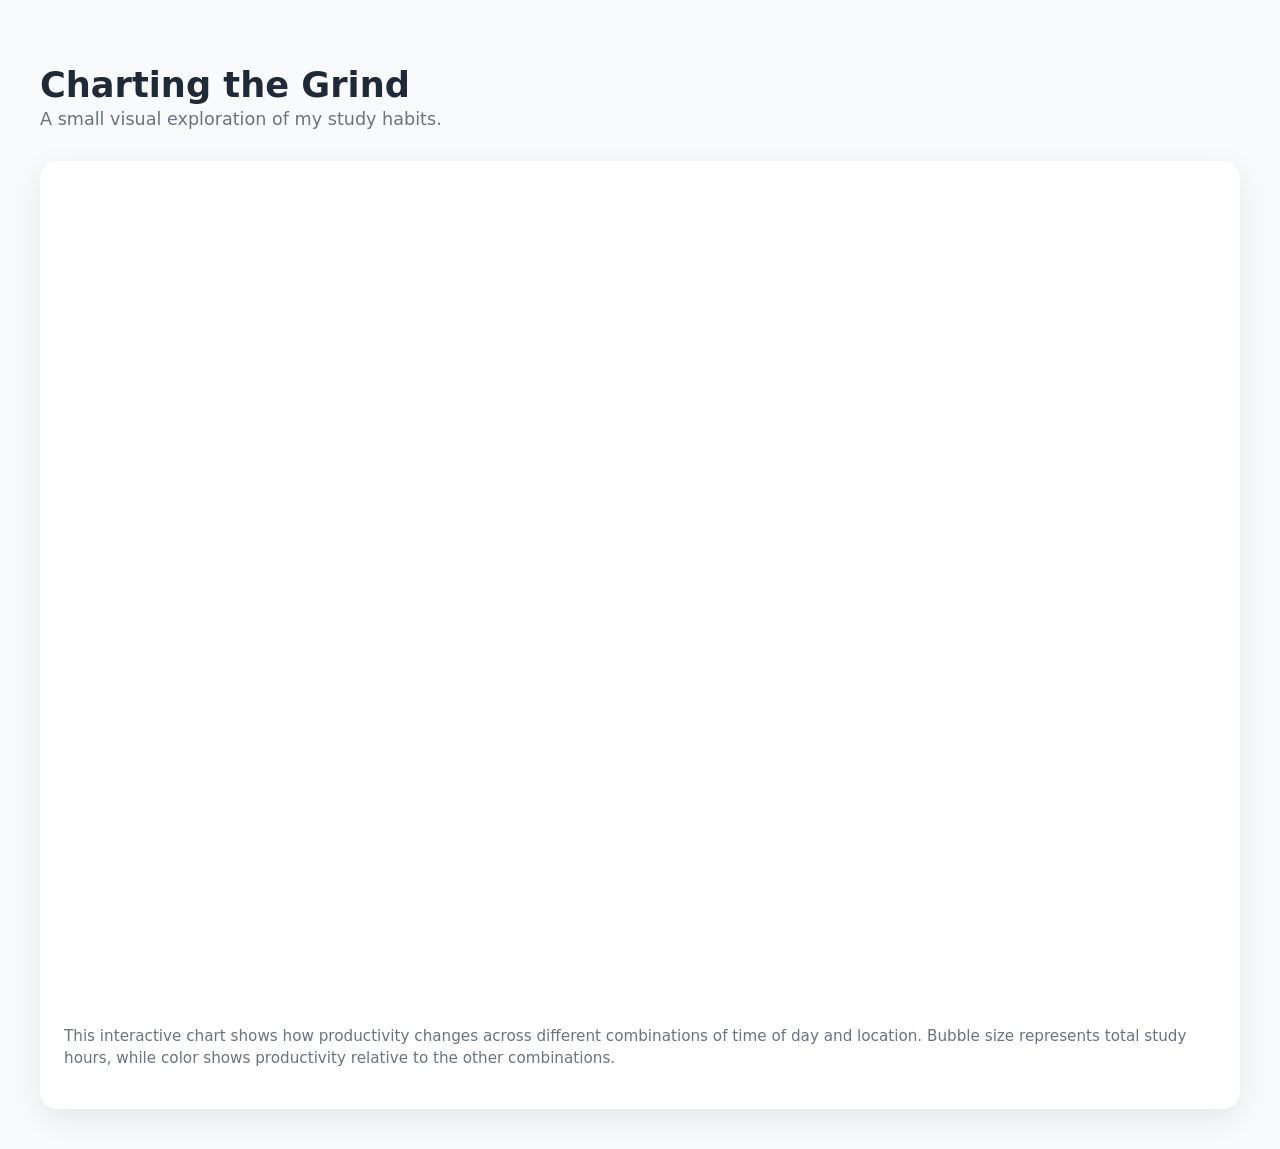
==== website/index.html @ 224d0ca3 "Visualization 3 and deploy" ====
<!-- outputs/index.html -->

<!DOCTYPE html>
<html lang="en">
<head>
  <meta charset="UTF-8">
  <title>Charting the Grind</title>
  <style>
    body {
      margin: 0;
      padding: 40px;
      font-family: system-ui, -apple-system, BlinkMacSystemFont, "Segoe UI", sans-serif;
      background: #f8fafc;
      color: #1f2937;
    }

    main {
      max-width: 1200px;
      margin: 0 auto;
    }

    h1 {
      margin-bottom: 0.25rem;
      font-size: 2.2rem;
    }

    .subtitle {
      margin-top: 0;
      margin-bottom: 2rem;
      color: #6b7280;
      font-size: 1.1rem;
    }

    .chart-card {
      background: white;
      border-radius: 18px;
      padding: 24px;
      box-shadow: 0 10px 30px rgba(0, 0, 0, 0.08);
    }

    iframe {
      width: 100%;
      height: 820px;
      border: none;
    }

    .note {
      margin-top: 1rem;
      color: #6b7280;
      font-size: 0.95rem;
      line-height: 1.5;
    }
  </style>
</head>
<body>
  <main>
    <h1>Charting the Grind</h1>
    <p class="subtitle">
      A small visual exploration of my study habits.
    </p>

    <section class="chart-card">
      <iframe
        src="chart.html"
        title="Productivity by time of day and location">
      </iframe>

      <p class="note">
        This interactive chart shows how productivity changes across different
        combinations of time of day and location. Bubble size represents total
        study hours, while color shows productivity relative to the other combinations.
      </p>
    </section>
  </main>
</body>
</html>
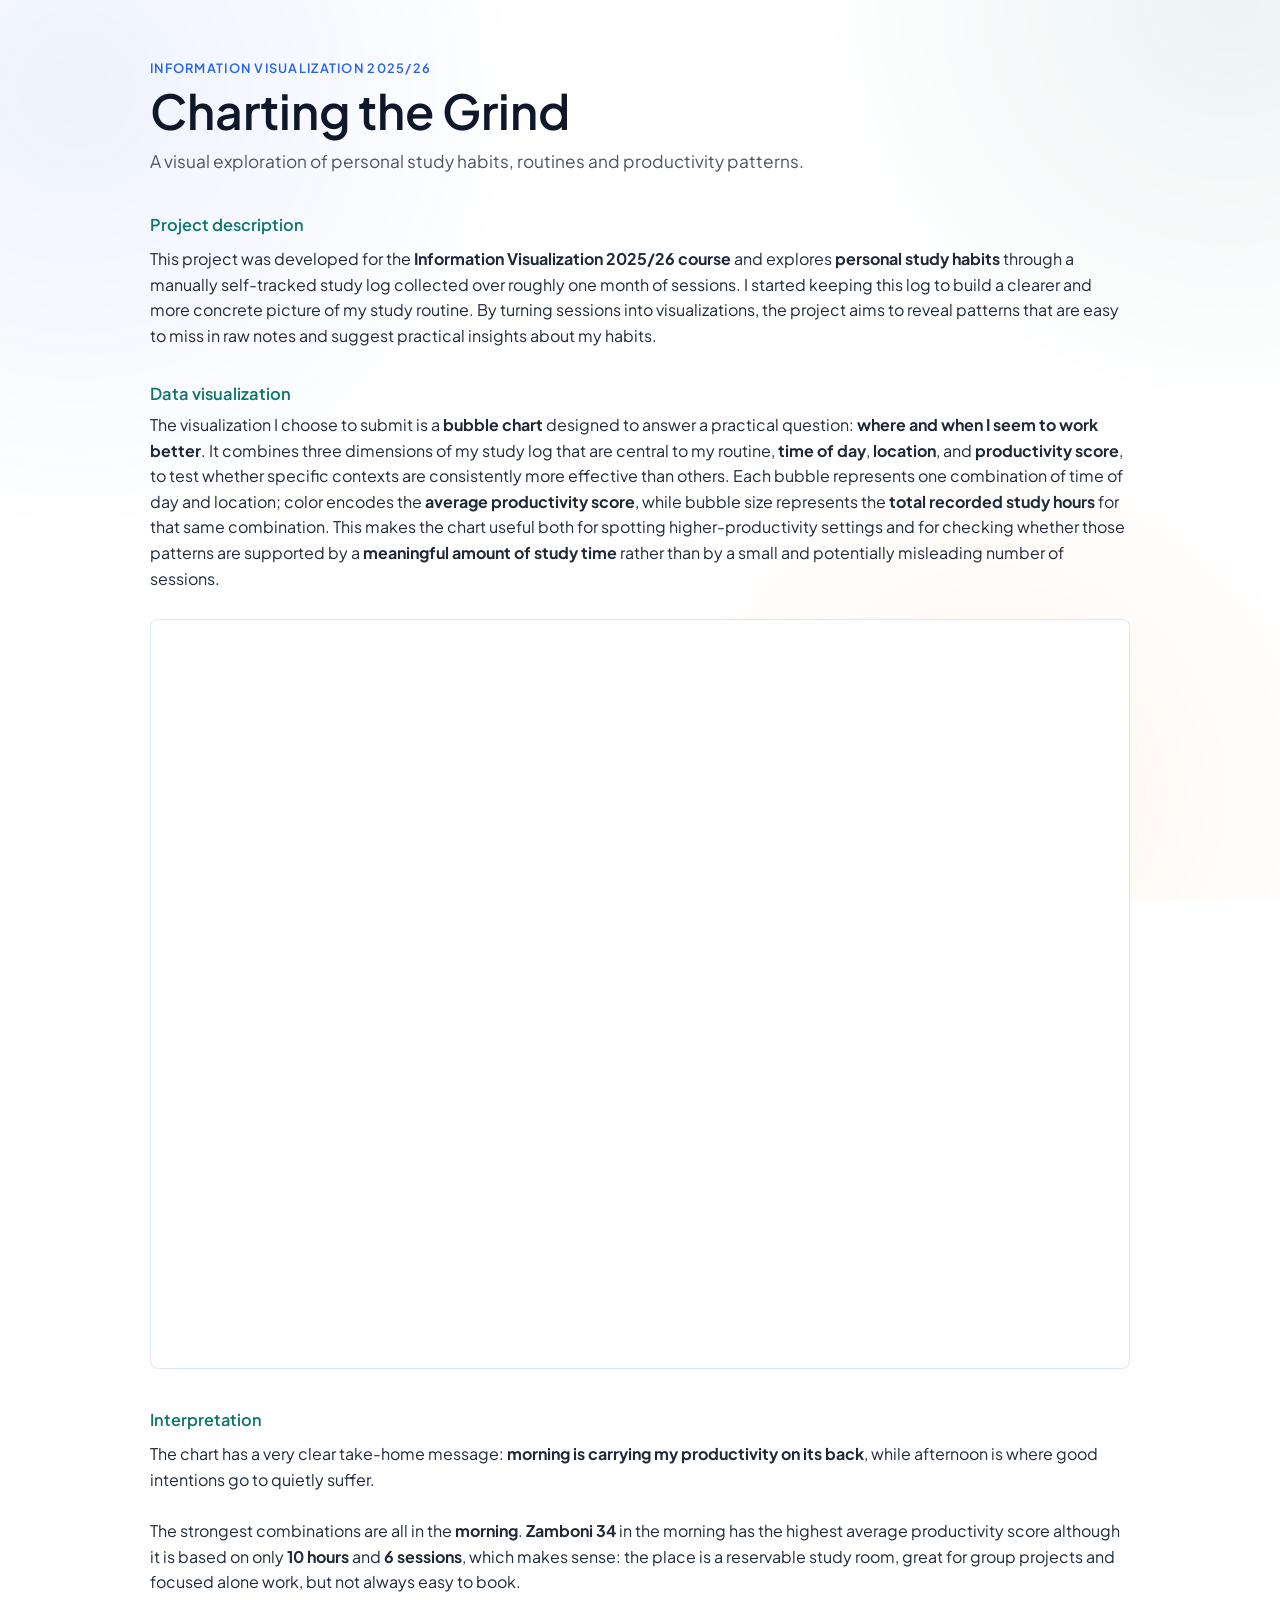
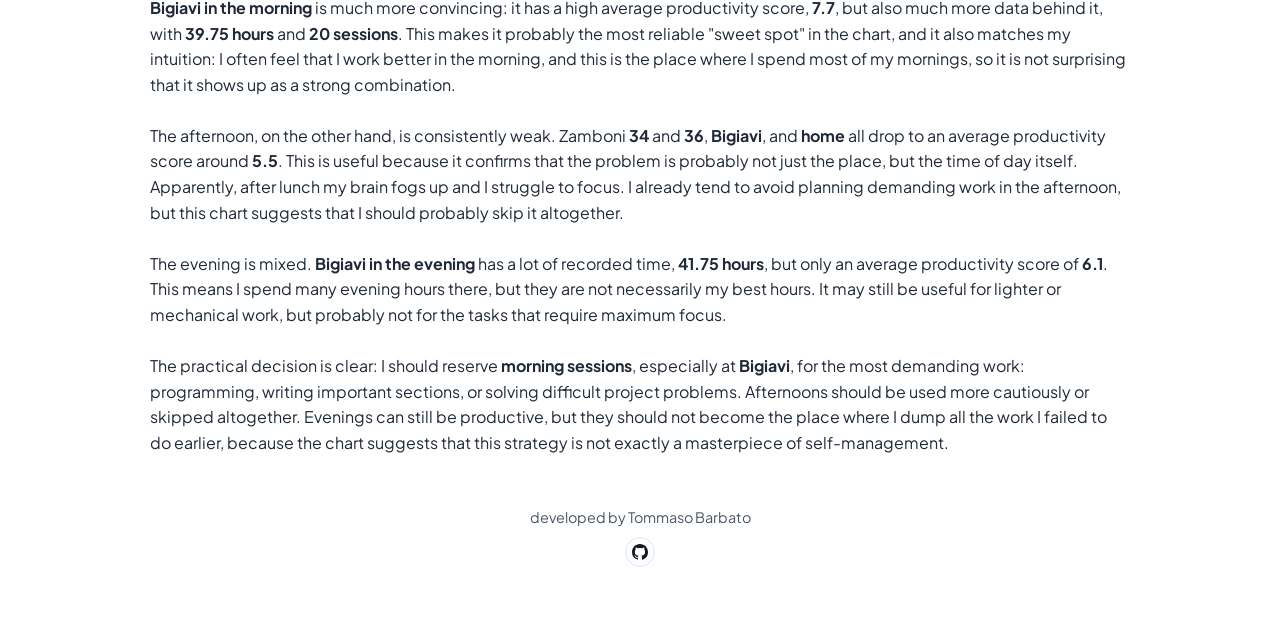
==== commit b335fe47: "Nothing more to add, only memories" ====
--- a/website/index.html
+++ b/website/index.html
@@ -1,76 +1,64 @@
-<!-- outputs/index.html -->
-
 <!DOCTYPE html>
 <html lang="en">
 <head>
   <meta charset="UTF-8">
+  <meta name="viewport" content="width=device-width, initial-scale=1">
   <title>Charting the Grind</title>
-  <style>
-    body {
-      margin: 0;
-      padding: 40px;
-      font-family: system-ui, -apple-system, BlinkMacSystemFont, "Segoe UI", sans-serif;
-      background: #f8fafc;
-      color: #1f2937;
-    }
-
-    main {
-      max-width: 1200px;
-      margin: 0 auto;
-    }
-
-    h1 {
-      margin-bottom: 0.25rem;
-      font-size: 2.2rem;
-    }
-
-    .subtitle {
-      margin-top: 0;
-      margin-bottom: 2rem;
-      color: #6b7280;
-      font-size: 1.1rem;
-    }
-
-    .chart-card {
-      background: white;
-      border-radius: 18px;
-      padding: 24px;
-      box-shadow: 0 10px 30px rgba(0, 0, 0, 0.08);
-    }
-
-    iframe {
-      width: 100%;
-      height: 820px;
-      border: none;
-    }
-
-    .note {
-      margin-top: 1rem;
-      color: #6b7280;
-      font-size: 0.95rem;
-      line-height: 1.5;
-    }
-  </style>
+  <link rel="icon" type="image/svg+xml" href="favicon.svg">
+  <link rel="stylesheet" href="main.css">
 </head>
 <body>
-  <main>
-    <h1>Charting the Grind</h1>
-    <p class="subtitle">
-      A small visual exploration of my study habits.
-    </p>
+  <div class="bg-layer" aria-hidden="true"></div>
 
-    <section class="chart-card">
-      <iframe
-        src="chart.html"
-        title="Productivity by time of day and location">
-      </iframe>
+  <main class="page">
+    <header class="hero">
+      <p class="eyebrow">Information Visualization 2025/26</p>
+      <h1>Charting the Grind</h1>
+      <p class="subtitle">A visual exploration of personal study habits, routines and productivity patterns.</p>
 
-      <p class="note">
-        This interactive chart shows how productivity changes across different
-        combinations of time of day and location. Bubble size represents total
-        study hours, while color shows productivity relative to the other combinations.
+      <section class="text-card" aria-label="Project description">
+        <h2>Project description</h2>
+        <p>
+          This project was developed for the <strong>Information Visualization 2025/26 course</strong> and explores <strong>personal study habits</strong> through a manually self-tracked study log collected over roughly one month of sessions. I started keeping this log to build a clearer and more concrete picture of my study routine. By turning sessions into visualizations, the project aims to reveal patterns that are easy to miss in raw notes and suggest practical insights about my habits.
+        </p>
+      </section>
+    </header>
+
+    <section class="panel" aria-label="Interactive chart">
+      <h2>Data visualization</h2>
+      <p class="section-intro">
+        The visualization I choose to submit is a <strong>bubble chart</strong> designed to answer a practical question: <strong>where and when I seem to work better</strong>. It combines three dimensions of my study log that are central to my routine, <strong>time of day</strong>, <strong>location</strong>, and <strong>productivity score</strong>, to test whether specific contexts are consistently more effective than others. Each bubble represents one combination of time of day and location; color encodes the <strong>average productivity score</strong>, while bubble size represents the <strong>total recorded study hours</strong> for that same combination. This makes the chart useful both for spotting higher-productivity settings and for checking whether those patterns are supported by a <strong>meaningful amount of study time</strong> rather than by a small and potentially misleading number of sessions.
       </p>
+
+      <div class="chart-scroll">
+        <iframe
+          class="chart-frame"
+          src="chart.html"
+          title="Productivity by time of day and location">
+        </iframe>
+      </div>
     </section>
+
+    <section class="text-card" aria-label="Chart interpretation">
+      <h2>Interpretation</h2>
+        <p>The chart has a very clear take-home message: <strong>morning is carrying my productivity on its back</strong>, while afternoon is where good intentions go to quietly suffer.<br><br>The strongest combinations are all in the <strong>morning</strong>. <strong>Zamboni 34</strong> in the morning has the highest average productivity score although it is based on only <strong>10 hours</strong> and <strong>6 sessions</strong>, which makes sense: the place is a reservable study room, great for group projects and focused alone work, but not always easy to book.<br><strong>Bigiavi in the morning</strong> is much more convincing: it has a high average productivity score, <strong>7.7</strong>, but also much more data behind it, with <strong>39.75 hours</strong> and <strong>20 sessions</strong>. This makes it probably the most reliable "sweet spot" in the chart, and it also matches my intuition: I often feel that I work better in the morning, and this is the place where I spend most of my mornings, so it is not surprising that it shows up as a strong combination.<br><br>The afternoon, on the other hand, is consistently weak. Zamboni <strong>34</strong> and <strong>36</strong>, <strong>Bigiavi</strong>, and <strong>home</strong> all drop to an average productivity score around <strong>5.5</strong>. This is useful because it confirms that the problem is probably not just the place, but the time of day itself. Apparently, after lunch my brain fogs up and I struggle to focus. I already tend to avoid planning demanding work in the afternoon, but this chart suggests that I should probably skip it altogether.<br><br>The evening is mixed. <strong>Bigiavi in the evening</strong> has a lot of recorded time, <strong>41.75 hours</strong>, but only an average productivity score of <strong>6.1</strong>. This means I spend many evening hours there, but they are not necessarily my best hours. It may still be useful for lighter or mechanical work, but probably not for the tasks that require maximum focus.<br><br>The practical decision is clear: I should reserve <strong>morning sessions</strong>, especially at <strong>Bigiavi</strong>, for the most demanding work: programming, writing important sections, or solving difficult project problems. Afternoons should be used more cautiously or skipped altogether. Evenings can still be productive, but they should not become the place where I dump all the work I failed to do earlier, because the chart suggests that this strategy is not exactly a masterpiece of self-management.</p>
+    </section>
+
+    <footer class="site-footer" aria-label="Author credits">
+      <p>developed by Tommaso Barbato</p>
+      <a class="github-link" href="https://github.com/epistrephein/charting-the-grind" target="_blank" rel="noopener noreferrer" aria-label="GitHub">
+        <svg viewBox="0 0 16 16" aria-hidden="true" focusable="false">
+          <path d="M8 0C3.58 0 0 3.58 0 8a8 8 0 0 0 5.47 7.59c.4.07.55-.17.55-.38
+          0-.19-.01-.82-.01-1.49-2.01.37-2.53-.49-2.69-.94a2.1 2.1 0 0 0-.9-1.16
+          c-.74-.4.06-.39.06-.39a1.67 1.67 0 0 1 1.22.82 1.7 1.7 0 0 0 2.33.66
+          1.7 1.7 0 0 1 .5-1.07c-1.78-.2-3.64-.89-3.64-3.95a3.1 3.1 0 0 1 .82-2.15
+          2.88 2.88 0 0 1 .08-2.12s.67-.21 2.2.82a7.6 7.6 0 0 1 4 0c1.53-1.04 2.2-.82
+          2.2-.82.31.76.34 1.61.08 2.12a3.1 3.1 0 0 1 .82 2.15c0 3.07-1.87 3.75-3.65
+          3.95a1.9 1.9 0 0 1 .54 1.48c0 1.07-.01 1.93-.01 2.2 0 .21.15.46.55.38A8 8 0
+          0 0 16 8c0-4.42-3.58-8-8-8Z"/>
+        </svg>
+      </a>
+    </footer>
   </main>
 </body>
 </html>
--- a/website/main.css
+++ b/website/main.css
@@ -0,0 +1,197 @@
+@import url("https://fonts.googleapis.com/css2?family=Plus+Jakarta+Sans:wght@400;500;600;700&display=swap");
+
+:root {
+  --bg: #ffffff;
+  --ink: #0f172a;
+  --muted: #4b5563;
+  --line: #dbe7ff;
+  --accent: #0f766e;
+  --accent-2: #2563eb;
+  --accent-3: #f97316;
+}
+
+* {
+  box-sizing: border-box;
+}
+
+html,
+body {
+  margin: 0;
+  min-height: 100%;
+}
+
+body {
+  font-family: "Plus Jakarta Sans", "Avenir Next", "Segoe UI", Roboto, "Helvetica Neue", Arial, sans-serif;
+  color: var(--ink);
+  background: var(--bg);
+  line-height: 1.6;
+}
+
+.bg-layer {
+  position: fixed;
+  inset: 0;
+  pointer-events: none;
+  background:
+    radial-gradient(circle at 6% 10%, rgba(37, 99, 235, 0.08), transparent 32%),
+    radial-gradient(circle at 96% 0%, rgba(15, 118, 110, 0.08), transparent 28%),
+    radial-gradient(circle at 78% 88%, rgba(249, 115, 22, 0.07), transparent 28%);
+}
+
+.page {
+  position: relative;
+  z-index: 1;
+  max-width: 1020px;
+  margin: 0 auto;
+  padding: 58px 20px 64px;
+}
+
+.hero {
+  margin-bottom: 26px;
+}
+
+.eyebrow {
+  margin: 0;
+  font-size: 0.8rem;
+  letter-spacing: 0.1em;
+  text-transform: uppercase;
+  color: var(--accent-2);
+  font-weight: 600;
+}
+
+h1 {
+  margin: 6px 0 10px;
+  font-size: clamp(1.9rem, 4vw, 3rem);
+  line-height: 1.12;
+  font-weight: 600;
+}
+
+.subtitle {
+  margin: 0 0 22px;
+  max-width: 780px;
+  font-size: clamp(0.96rem, 1.5vw, 1.08rem);
+  color: var(--muted);
+}
+
+.panel {
+  padding: 10px 0 0;
+  margin-bottom: 24px;
+}
+
+.panel h2 {
+  margin: 0;
+  font-size: 1.03rem;
+  line-height: 1.2;
+  font-weight: 600;
+  color: var(--accent);
+}
+
+.section-intro {
+  margin: 8px 0 0;
+  padding-bottom: 14px;
+  color: #1f2937;
+  font-size: 1rem;
+}
+
+.chart-frame {
+  display: block;
+  width: 100%;
+  height: 750px;
+  border: 1px solid var(--line);
+  border-radius: 8px;
+  background: #fff;
+  margin-top: 14px;
+  padding-top: 30px;
+}
+
+.chart-scroll {
+  width: 100%;
+}
+
+.text-card {
+  padding: 14px 0 0;
+  margin-bottom: 24px;
+}
+
+.text-card h2 {
+  margin: 0 0 8px;
+  font-size: 1.02rem;
+  font-weight: 600;
+  color: var(--accent);
+}
+
+.text-card p {
+  margin: 0;
+  color: #1f2937;
+}
+
+.site-footer {
+  display: flex;
+  flex-direction: column;
+  align-items: center;
+  justify-content: center;
+  gap: 8px;
+  margin-top: 38px;
+  padding: 12px 0 2px;
+  color: var(--muted);
+  font-size: 0.9rem;
+}
+
+.site-footer p {
+  margin: 0;
+}
+
+.github-link {
+  width: 30px;
+  height: 30px;
+  border-radius: 999px;
+  display: inline-flex;
+  align-items: center;
+  justify-content: center;
+  border: 1px solid var(--line);
+  color: #111827;
+  background: linear-gradient(180deg, #ffffff 0%, #f8fbff 100%);
+  transition: transform 120ms ease, border-color 120ms ease, color 120ms ease;
+}
+
+.github-link:hover {
+  transform: translateY(-1px);
+  border-color: #bfd3ff;
+  color: var(--accent-2);
+}
+
+.github-link svg {
+  width: 16px;
+  height: 16px;
+  fill: currentColor;
+}
+
+@media (max-width: 960px) {
+  .page {
+    padding-top: 44px;
+  }
+
+  .chart-frame {
+    height: 700px;
+  }
+}
+
+@media (max-width: 680px) {
+  .page {
+    padding: 36px 14px 40px;
+  }
+
+  .chart-scroll {
+    overflow-x: auto;
+    overflow-y: hidden;
+    -webkit-overflow-scrolling: touch;
+  }
+
+  .chart-frame {
+    min-width: 940px;
+    height: 560px;
+  }
+
+  .site-footer {
+    font-size: 0.85rem;
+  }
+}
